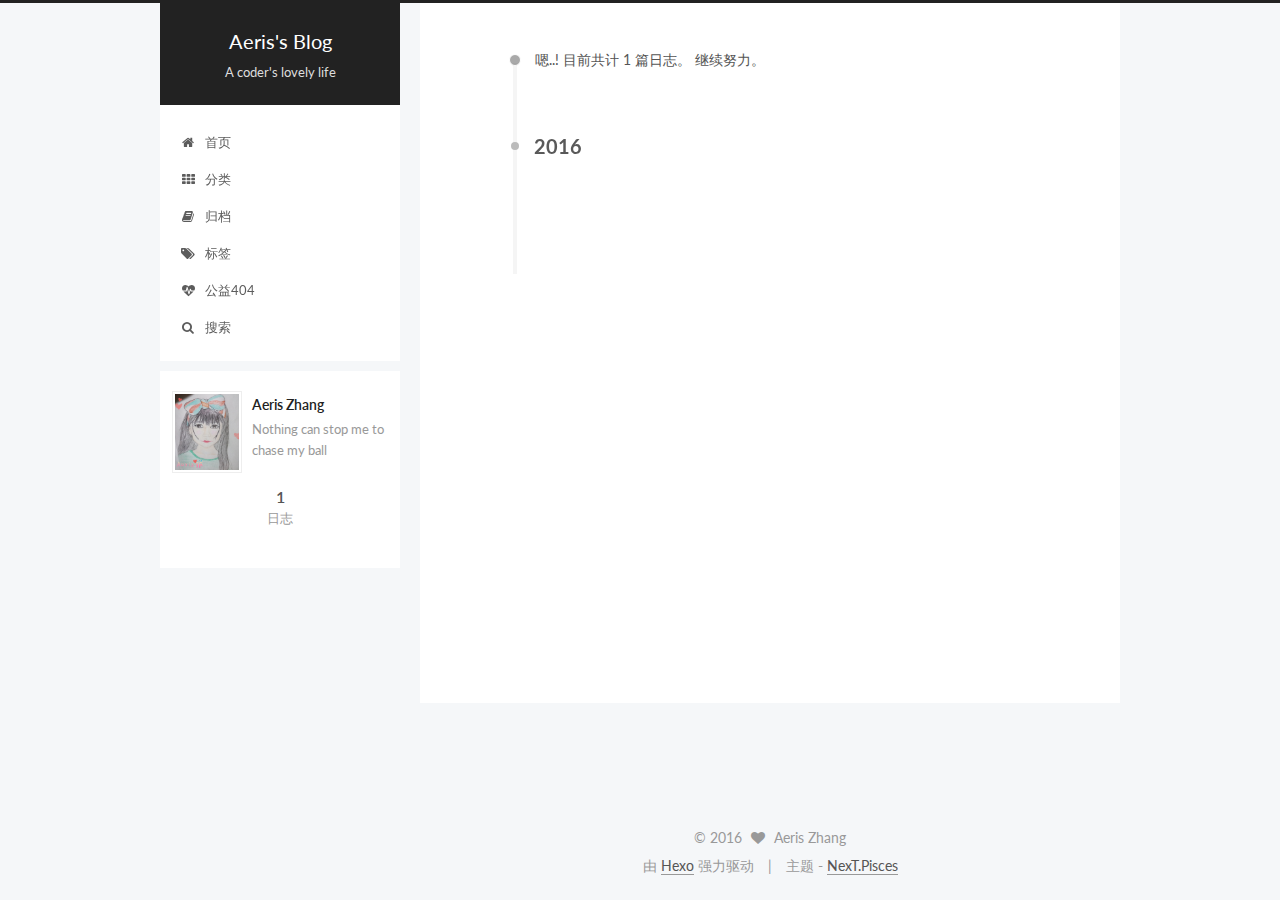
==== archives/index.html @ 3ad4046b "Site updated: 2016-05-01 19:36:19" ====
<!doctype html>



  


<html class="theme-next pisces use-motion">
<head>
  <meta charset="UTF-8"/>
<meta http-equiv="X-UA-Compatible" content="IE=edge,chrome=1" />
<meta name="viewport" content="width=device-width, initial-scale=1, maximum-scale=1"/>



<meta http-equiv="Cache-Control" content="no-transform" />
<meta http-equiv="Cache-Control" content="no-siteapp" />












  <link href="/vendors/fancybox/source/jquery.fancybox.css?v=2.1.5" rel="stylesheet" type="text/css"/>




  
  
  
  

  
    
    
  

  

  

  

  

  
    
    
    <link href="//fonts.googleapis.com/css?family=Lato:300,300italic,400,400italic,700,700italic&subset=latin,latin-ext" rel="stylesheet" type="text/css">
  




<link href="/vendors/font-awesome/css/font-awesome.min.css?v=4.4.0" rel="stylesheet" type="text/css" />

<link href="/css/main.css?v=5.0.1" rel="stylesheet" type="text/css" />


  <meta name="keywords" content="Hexo, NexT" />








  <link rel="shortcut icon" type="image/x-icon" href="/favicon.ico?v=5.0.1" />






<meta name="description" content="Nothing can stop me to chase my ball">
<meta property="og:type" content="website">
<meta property="og:title" content="Aeris's Blog">
<meta property="og:url" content="http://yoursite.com/archives/index.html">
<meta property="og:site_name" content="Aeris's Blog">
<meta property="og:description" content="Nothing can stop me to chase my ball">
<meta name="twitter:card" content="summary">
<meta name="twitter:title" content="Aeris's Blog">
<meta name="twitter:description" content="Nothing can stop me to chase my ball">



<script type="text/javascript" id="hexo.configuration">
  var NexT = window.NexT || {};
  var CONFIG = {
    scheme: 'Pisces',
    sidebar: {"position":"left","display":"post"},
    fancybox: true,
    motion: true,
    duoshuo: {
      userId: 0,
      author: '博主'
    }
  };
</script>

  <title> 归档 | Aeris's Blog </title>
</head>

<body itemscope itemtype="http://schema.org/WebPage" lang="zh-Hans">

  










  
  
    
  

  <div class="container one-collumn sidebar-position-left  page-archive  ">
    <div class="headband"></div>

    <header id="header" class="header" itemscope itemtype="http://schema.org/WPHeader">
      <div class="header-inner"><div class="site-meta ">
  

  <div class="custom-logo-site-title">
    <a href="/"  class="brand" rel="start">
      <span class="logo-line-before"><i></i></span>
      <span class="site-title">Aeris's Blog</span>
      <span class="logo-line-after"><i></i></span>
    </a>
  </div>
  <p class="site-subtitle">A coder's lovely life</p>
</div>

<div class="site-nav-toggle">
  <button>
    <span class="btn-bar"></span>
    <span class="btn-bar"></span>
    <span class="btn-bar"></span>
  </button>
</div>

<nav class="site-nav">
  

  
    <ul id="menu" class="menu">
      
        
        <li class="menu-item menu-item-home">
          <a href="/" rel="section">
            
              <i class="menu-item-icon fa fa-home fa-fw"></i> <br />
            
            首页
          </a>
        </li>
      
        
        <li class="menu-item menu-item-categories">
          <a href="/categories" rel="section">
            
              <i class="menu-item-icon fa fa-th fa-fw"></i> <br />
            
            分类
          </a>
        </li>
      
        
        <li class="menu-item menu-item-archives">
          <a href="/archives" rel="section">
            
              <i class="menu-item-icon fa fa-book fa-fw"></i> <br />
            
            归档
          </a>
        </li>
      
        
        <li class="menu-item menu-item-tags">
          <a href="/tags" rel="section">
            
              <i class="menu-item-icon fa fa-tags fa-fw"></i> <br />
            
            标签
          </a>
        </li>
      
        
        <li class="menu-item menu-item-commonweal">
          <a href="/404.html" rel="section">
            
              <i class="menu-item-icon fa fa-heartbeat fa-fw"></i> <br />
            
            公益404
          </a>
        </li>
      
        
        <li class="menu-item menu-item-search">
          <a href="/search" rel="section">
            
              <i class="menu-item-icon fa fa-search fa-fw"></i> <br />
            
            搜索
          </a>
        </li>
      

      
    </ul>
  

  
</nav>

 </div>
    </header>

    <main id="main" class="main">
      <div class="main-inner">
        <div class="content-wrap">
          <div id="content" class="content">
            

  <section id="posts" class="posts-collapse">
    <span class="archive-move-on"></span>

    <span class="archive-page-counter">
      
      
      
        
      
      嗯..! 目前共计 1 篇日志。 继续努力。
    </span>

    

      
      
      

      
        
        <div class="collection-title">
          <h2 class="archive-year motion-element" id="archive-year-2016">2016</h2>
        </div>
      
      

      

  <article class="post post-type-normal" itemscope itemtype="http://schema.org/Article">
    <header class="post-header">

      <h1 class="post-title">
        
            <a class="post-title-link" href="/2016/04/22/hello-world/" itemprop="url">
              
                <span itemprop="name">Hello World</span>
              
            </a>
        
      </h1>

      <div class="post-meta">
        <time class="post-time" itemprop="dateCreated"
              datetime="2016-04-22T21:43:33+08:00"
              content="2016-04-22" >
          04-22
        </time>
      </div>

    </header>
  </article>



    

  </section>

  



          </div>
          


          

        </div>
        
          
  
  <div class="sidebar-toggle">
    <div class="sidebar-toggle-line-wrap">
      <span class="sidebar-toggle-line sidebar-toggle-line-first"></span>
      <span class="sidebar-toggle-line sidebar-toggle-line-middle"></span>
      <span class="sidebar-toggle-line sidebar-toggle-line-last"></span>
    </div>
  </div>

  <aside id="sidebar" class="sidebar">
    <div class="sidebar-inner">

      

      

      <section class="site-overview sidebar-panel  sidebar-panel-active ">
        <div class="site-author motion-element" itemprop="author" itemscope itemtype="http://schema.org/Person">
          <img class="site-author-image" itemprop="image"
               src="/images/wo.jpg"
               alt="Aeris Zhang" />
          <p class="site-author-name" itemprop="name">Aeris Zhang</p>
          <p class="site-description motion-element" itemprop="description">Nothing can stop me to chase my ball</p>
        </div>
        <nav class="site-state motion-element">
          <div class="site-state-item site-state-posts">
            <a href="/archives">
              <span class="site-state-item-count">1</span>
              <span class="site-state-item-name">日志</span>
            </a>
          </div>

          

          

        </nav>

        

        <div class="links-of-author motion-element">
          
        </div>

        
        

        
        

      </section>

      

    </div>
  </aside>


        
      </div>
    </main>

    <footer id="footer" class="footer">
      <div class="footer-inner">
        <div class="copyright" >
  
  &copy; 
  <span itemprop="copyrightYear">2016</span>
  <span class="with-love">
    <i class="fa fa-heart"></i>
  </span>
  <span class="author" itemprop="copyrightHolder">Aeris Zhang</span>
</div>

<div class="powered-by">
  由 <a class="theme-link" href="http://hexo.io">Hexo</a> 强力驱动
</div>

<div class="theme-info">
  主题 -
  <a class="theme-link" href="https://github.com/iissnan/hexo-theme-next">
    NexT.Pisces
  </a>
</div>

        

        
      </div>
    </footer>

    <div class="back-to-top">
      <i class="fa fa-arrow-up"></i>
    </div>
  </div>

  

<script type="text/javascript">
  if (Object.prototype.toString.call(window.Promise) !== '[object Function]') {
    window.Promise = null;
  }
</script>









  



  
  <script type="text/javascript" src="/vendors/jquery/index.js?v=2.1.3"></script>

  
  <script type="text/javascript" src="/vendors/fastclick/lib/fastclick.min.js?v=1.0.6"></script>

  
  <script type="text/javascript" src="/vendors/jquery_lazyload/jquery.lazyload.js?v=1.9.7"></script>

  
  <script type="text/javascript" src="/vendors/velocity/velocity.min.js?v=1.2.1"></script>

  
  <script type="text/javascript" src="/vendors/velocity/velocity.ui.min.js?v=1.2.1"></script>

  
  <script type="text/javascript" src="/vendors/fancybox/source/jquery.fancybox.pack.js?v=2.1.5"></script>


  


  <script type="text/javascript" src="/js/src/utils.js?v=5.0.1"></script>

  <script type="text/javascript" src="/js/src/motion.js?v=5.0.1"></script>



  
  


  <script type="text/javascript" src="/js/src/affix.js?v=5.0.1"></script>

  <script type="text/javascript" src="/js/src/schemes/pisces.js?v=5.0.1"></script>



  
  
    <script type="text/javascript" id="motion.page.archive">
      $('.archive-year').velocity('transition.slideLeftIn');
    </script>
  


  


  <script type="text/javascript" src="/js/src/bootstrap.js?v=5.0.1"></script>



  

  
    
  

  <script type="text/javascript">
    var duoshuoQuery = {short_name:"aeris"};
    (function() {
      var ds = document.createElement('script');
      ds.type = 'text/javascript';ds.async = true;
      ds.id = 'duoshuo-script';
      ds.src = (document.location.protocol == 'https:' ? 'https:' : 'http:') + '//static.duoshuo.com/embed.js';
      ds.charset = 'UTF-8';
      (document.getElementsByTagName('head')[0]
      || document.getElementsByTagName('body')[0]).appendChild(ds);
    })();
  </script>

  
    
  





  
  
  

  

  
</body>
</html>
---- css/main.css ----
/* normalize.css v3.0.2 | MIT License | git.io/normalize */
html {
  font-family: sans-serif; /* 1 */
  -ms-text-size-adjust: 100%; /* 2 */
  -webkit-text-size-adjust: 100%; /* 2 */
}
body {
  margin: 0;
}
article,
aside,
details,
figcaption,
figure,
footer,
header,
hgroup,
main,
menu,
nav,
section,
summary {
  display: block;
}
audio,
canvas,
progress,
video {
  display: inline-block; /* 1 */
  vertical-align: baseline; /* 2 */
}
audio:not([controls]) {
  display: none;
  height: 0;
}
[hidden],
template {
  display: none;
}
a {
  background-color: transparent;
}
a:active,
a:hover {
  outline: 0;
}
abbr[title] {
  border-bottom: 1px dotted;
}
b,
strong {
  font-weight: bold;
}
dfn {
  font-style: italic;
}
h1 {
  font-size: 2em;
  margin: 0.67em 0;
}
mark {
  background: #ff0;
  color: #000;
}
small {
  font-size: 80%;
}
sub,
sup {
  font-size: 75%;
  line-height: 0;
  position: relative;
  vertical-align: baseline;
}
sup {
  top: -0.5em;
}
sub {
  bottom: -0.25em;
}
img {
  border: 0;
}
svg:not(:root) {
  overflow: hidden;
}
figure {
  margin: 1em 40px;
}
hr {
  -moz-box-sizing: content-box;
  box-sizing: content-box;
  height: 0;
}
pre {
  overflow: auto;
}
code,
kbd,
pre,
samp {
  font-family: monospace, monospace;
  font-size: 1em;
}
button,
input,
optgroup,
select,
textarea {
  color: inherit; /* 1 */
  font: inherit; /* 2 */
  margin: 0; /* 3 */
}
button {
  overflow: visible;
}
button,
select {
  text-transform: none;
}
button,
html input[type="button"],
input[type="reset"],
input[type="submit"] {
  -webkit-appearance: button; /* 2 */
  cursor: pointer; /* 3 */
}
button[disabled],
html input[disabled] {
  cursor: default;
}
button::-moz-focus-inner,
input::-moz-focus-inner {
  border: 0;
  padding: 0;
}
input {
  line-height: normal;
}
input[type="checkbox"],
input[type="radio"] {
  box-sizing: border-box; /* 1 */
  padding: 0; /* 2 */
}
input[type="number"]::-webkit-inner-spin-button,
input[type="number"]::-webkit-outer-spin-button {
  height: auto;
}
input[type="search"] {
  -webkit-appearance: textfield; /* 1 */
  -moz-box-sizing: content-box;
  -webkit-box-sizing: content-box; /* 2 */
  box-sizing: content-box;
}
input[type="search"]::-webkit-search-cancel-button,
input[type="search"]::-webkit-search-decoration {
  -webkit-appearance: none;
}
fieldset {
  border: 1px solid #c0c0c0;
  margin: 0 2px;
  padding: 0.35em 0.625em 0.75em;
}
legend {
  border: 0; /* 1 */
  padding: 0; /* 2 */
}
textarea {
  overflow: auto;
}
optgroup {
  font-weight: bold;
}
table {
  border-collapse: collapse;
  border-spacing: 0;
}
td,
th {
  padding: 0;
}
::selection {
  background: #262a30;
  color: #fff;
}
body {
  position: relative;
  font-family: 'Lato', "PingFang SC", "Microsoft YaHei", sans-serif;
  font-size: 14px;
  line-height: 2;
  color: #555;
  background: #fff;
}
@media (max-width: 767px) {
  body {
    padding-right: 0 !important;
  }
}
@media (min-width: 768px) and (max-width: 991px) {
  body {
    padding-right: 0 !important;
  }
}
@media (min-width: 1600px) {
  body {
    font-size: 16px;
  }
}
h1,
h2,
h3,
h4,
h5,
h6 {
  margin: 0;
  padding: 0;
  font-weight: bold;
  line-height: 1.5;
  font-family: 'Lato', "PingFang SC", "Microsoft YaHei", sans-serif;
}
h2,
h3,
h4,
h5,
h6 {
  margin: 20px 0 15px;
}
h1 {
  font-size: 22px;
}
@media (max-width: 767px) {
  h1 {
    font-size: 18px;
  }
}
h2 {
  font-size: 20px;
}
@media (max-width: 767px) {
  h2 {
    font-size: 16px;
  }
}
h3 {
  font-size: 18px;
}
@media (max-width: 767px) {
  h3 {
    font-size: 14px;
  }
}
h4 {
  font-size: 16px;
}
@media (max-width: 767px) {
  h4 {
    font-size: 12px;
  }
}
h5 {
  font-size: 14px;
}
@media (max-width: 767px) {
  h5 {
    font-size: 10px;
  }
}
h6 {
  font-size: 12px;
}
@media (max-width: 767px) {
  h6 {
    font-size: 8px;
  }
}
p {
  margin: 0 0 25px 0;
}
a {
  color: #555;
  text-decoration: none;
  border-bottom: 1px solid #999;
  word-wrap: break-word;
}
a:hover {
  color: #222;
  border-bottom-color: #222;
}
ul {
  list-style: none;
}
blockquote {
  margin: 0;
  padding: 0;
}
img {
  display: block;
  margin: auto;
  max-width: 100%;
  height: auto;
}
hr {
  margin: 40px 0;
  height: 3px;
  border: none;
  background-color: #ddd;
  background-image: repeating-linear-gradient(-45deg, #fff, #fff 4px, transparent 4px, transparent 8px);
}
blockquote {
  padding: 0 15px;
  color: #666;
  border-left: 4px solid #ddd;
}
blockquote cite::before {
  content: "-";
  padding: 0 5px;
}
dt {
  font-weight: 700;
}
dd {
  margin: 0;
  padding: 0;
}
.text-left {
  text-align: left;
}
.text-center {
  text-align: center;
}
.text-right {
  text-align: right;
}
.text-justify {
  text-align: justify;
}
.text-nowrap {
  white-space: nowrap;
}
.text-lowercase {
  text-transform: lowercase;
}
.text-uppercase {
  text-transform: uppercase;
}
.text-capitalize {
  text-transform: capitalize;
}
.center-block {
  display: block;
  margin-left: auto;
  margin-right: auto;
}
.clearfix:before,
.clearfix:after {
  content: " ";
  display: table;
}
.clearfix:after {
  clear: both;
}
.pullquote {
  width: 45%;
}
.pullquote.left {
  float: left;
  margin-left: 5px;
  margin-right: 10px;
}
.pullquote.right {
  float: right;
  margin-left: 10px;
  margin-right: 5px;
}
.highlight table,
.gist table {
  width: auto;
}
.highlight table td,
.gist table td {
  border: none;
}
.highlight a,
.gist a {
  color: #222 !important;
  text-decoration: none !important;
}
.affix.affix.affix {
  position: fixed;
}
.translation {
  margin-top: -20px;
  font-size: 14px;
  color: #999;
}
.scrollbar-measure {
  width: 100px;
  height: 100px;
  overflow: scroll;
  position: absolute;
  top: -9999px;
}
.use-motion .motion-element {
  opacity: 0;
}
#local-search-input {
  padding: 3px;
  border: none;
  text-indent: 14px;
  border-radius: 0;
  width: 140px;
  outline: none;
  border-bottom: 1px solid #999;
  background: inherit;
  opacity: 0.5;
}
#local-search-input:focus {
  opacity: 1;
}
.search-icon {
  position: absolute;
  top: 9px;
}
table {
  margin: 20px 0;
  width: 100%;
  border-collapse: collapse;
  border-spacing: 0;
  border: 1px solid #ddd;
  font-size: 14px;
  table-layout: fixed;
  word-wrap: break-all;
}
table>tbody>tr:nth-of-type(odd) {
  background-color: #f9f9f9;
}
table>tbody>tr:hover {
  background-color: #f5f5f5;
}
caption,
th,
td {
  padding: 8px;
  text-align: left;
  vertical-align: middle;
  font-weight: normal;
}
th,
td {
  border-bottom: 3px solid #ddd;
  border-right: 1px solid #eee;
}
th {
  padding-bottom: 10px;
  font-weight: 700;
}
td {
  border-bottom-width: 1px;
}
html,
body {
  height: 100%;
}
.container {
  position: relative;
  min-height: 100%;
}
.header-inner {
  margin: 0 auto;
  padding: 100px 0 70px;
  width: 700px;
}
@media (min-width: 1600px) {
  .container .header-inner {
    width: 900px;
  }
}
.main {
  padding-bottom: 150px;
}
.main-inner {
  margin: 0 auto;
  width: 700px;
}
@media (min-width: 1600px) {
  .container .main-inner {
    width: 900px;
  }
}
.footer {
  position: absolute;
  left: 0;
  bottom: 0;
  width: 100%;
  min-height: 50px;
}
.footer-inner {
  box-sizing: border-box;
  margin: 20px auto;
  width: 700px;
}
@media (min-width: 1600px) {
  .container .footer-inner {
    width: 900px;
  }
}
pre,
.highlight {
  overflow: auto;
  margin: 20px 0;
  padding: 15px;
  font-size: 13px;
  color: #4d4d4c;
  background: #f7f7f7;
  line-height: 1.6;
}
pre,
code {
  font-family: consolas, Menlo, "PingFang SC", "Microsoft YaHei", monospace;
}
code {
  padding: 2px 4px;
  word-break: break-all;
  color: #555;
  background: #eee;
  border-radius: 4px;
  font-size: 13px;
}
pre code {
  padding: 0;
  color: #4d4d4c;
  background: none;
  text-shadow: none;
}
.highlight pre {
  border: none;
  margin: 0;
  padding: 1px;
}
.highlight table {
  margin: 0;
  width: auto;
  border: none;
}
.highlight td {
  border: none;
  padding: 0;
}
.highlight figcaption {
  font-size: 0.85em;
  color: #8e908c;
  line-height: 1em;
  margin-bottom: 1em;
}
.highlight figcaption:before,
.highlight figcaption:after {
  content: " ";
  display: table;
}
.highlight figcaption:after {
  clear: both;
}
.highlight figcaption a {
  float: right;
}
.highlight .gutter pre {
  color: #666;
  text-align: right;
  padding-right: 20px;
}
.highlight .line {
  height: 20px;
}
pre .comment {
  color: #8e908c;
}
pre .variable,
pre .attribute,
pre .tag,
pre .regexp,
pre .ruby .constant,
pre .xml .tag .title,
pre .xml .pi,
pre .xml .doctype,
pre .html .doctype,
pre .css .id,
pre .css .class,
pre .css .pseudo {
  color: #c82829;
}
pre .number,
pre .preprocessor,
pre .built_in,
pre .literal,
pre .params,
pre .constant,
pre .command {
  color: #f5871f;
}
pre .ruby .class .title,
pre .css .rules .attribute,
pre .string,
pre .value,
pre .inheritance,
pre .header,
pre .ruby .symbol,
pre .xml .cdata,
pre .special,
pre .number,
pre .formula {
  color: #718c00;
}
pre .title,
pre .css .hexcolor {
  color: #3e999f;
}
pre .function,
pre .python .decorator,
pre .python .title,
pre .ruby .function .title,
pre .ruby .title .keyword,
pre .perl .sub,
pre .javascript .title,
pre .coffeescript .title {
  color: #4271ae;
}
pre .keyword,
pre .javascript .function {
  color: #8959a8;
}
.full-image.full-image.full-image {
  border: none;
  max-width: 100%;
  width: auto;
  margin: 20px auto;
}
@media (min-width: 992px) {
  .full-image.full-image.full-image {
    max-width: none;
    width: 126%;
    margin: 0 -13%;
  }
}
.blockquote-center,
.page-home .post-type-quote blockquote,
.page-post-detail .post-type-quote blockquote {
  position: relative;
  margin: 40px 0;
  padding: 0;
  border-left: none;
  text-align: center;
}
.blockquote-center::before,
.page-home .post-type-quote blockquote::before,
.page-post-detail .post-type-quote blockquote::before,
.blockquote-center::after,
.page-home .post-type-quote blockquote::after,
.page-post-detail .post-type-quote blockquote::after {
  position: absolute;
  content: ' ';
  display: block;
  width: 100%;
  height: 24px;
  opacity: 0.2;
  background-repeat: no-repeat;
  background-position: 0 -6px;
  background-size: 22px 22px;
}
.blockquote-center::before,
.page-home .post-type-quote blockquote::before,
.page-post-detail .post-type-quote blockquote::before {
  top: -20px;
  background-image: url("../images/quote-l.svg");
  border-top: 1px solid #ccc;
}
.blockquote-center::after,
.page-home .post-type-quote blockquote::after,
.page-post-detail .post-type-quote blockquote::after {
  bottom: -20px;
  background-image: url("../images/quote-r.svg");
  border-bottom: 1px solid #ccc;
  background-position: 100% 8px;
}
.blockquote-center p,
.page-home .post-type-quote blockquote p,
.page-post-detail .post-type-quote blockquote p,
.blockquote-center div,
.page-home .post-type-quote blockquote div,
.page-post-detail .post-type-quote blockquote div {
  text-align: center;
}
.post .post-body .group-picture img {
  box-sizing: border-box;
  padding: 0 3px;
  border: none;
}
.post .group-picture-row {
  overflow: hidden;
  margin-top: 6px;
}
.post .group-picture-row:first-child {
  margin-top: 0;
}
.post .group-picture-column {
  float: left;
}
.page-post-detail .post-body .group-picture-column {
  float: none;
  margin-top: 10px;
  width: auto !important;
}
.page-post-detail .post-body .group-picture-column img {
  margin: 0 auto;
}
.page-archive .group-picture-container {
  overflow: hidden;
}
.page-archive .group-picture-row {
  float: left;
}
.page-archive .group-picture-row:first-child {
  margin-top: 6px;
}
.page-archive .group-picture-column {
  max-width: 150px;
  max-height: 150px;
}
.btn {
  display: inline-block;
  padding: 0 20px;
  font-size: 14px;
  color: #fff;
  background: #222;
  border: 2px solid #555;
  text-decoration: none;
  border-radius: 0;
  transition-property: background-color;
  transition-duration: 0.2s;
  transition-timing-function: ease-in-out;
  transition-delay: 0s;
}
.btn:hover,
.post-more-link .btn:hover {
  border-color: #222;
  color: #fff;
  background: #222;
}
.btn-bar {
  display: block;
  width: 22px;
  height: 2px;
  background: #555;
  border-radius: 1px;
}
.btn-bar+.btn-bar {
  margin-top: 4px;
}
.pagination {
  margin: 120px 0 40px;
  text-align: center;
  border-top: 1px solid #eee;
}
.page-number-basic,
.pagination .prev,
.pagination .next,
.pagination .page-number,
.pagination .space {
  display: inline-block;
  position: relative;
  top: -1px;
  margin: 0 10px;
  padding: 0 10px;
  line-height: 30px;
}
@media (max-width: 767px) {
  .page-number-basic,
  .pagination .prev,
  .pagination .next,
  .pagination .page-number,
  .pagination .space {
    margin: 0 5px;
  }
}
.pagination .prev,
.pagination .next,
.pagination .page-number {
  border-bottom: 0;
  border-top: 1px solid #eee;
  transition-property: border-color;
  transition-duration: 0.2s;
  transition-timing-function: ease-in-out;
  transition-delay: 0s;
}
.pagination .prev:hover,
.pagination .next:hover,
.pagination .page-number:hover {
  border-top-color: #222;
}
.pagination .space {
  padding: 0;
  margin: 0;
}
.pagination .prev {
  margin-left: 0;
}
.pagination .next {
  margin-right: 0;
}
.pagination .page-number.current {
  color: #fff;
  background: #ccc;
  border-top-color: #ccc;
}
@media (max-width: 767px) {
  .pagination {
    border-top: none;
  }
  .pagination .prev,
  .pagination .next,
  .pagination .page-number {
    margin-bottom: 10px;
    border-top: 0;
    border-bottom: 1px solid #eee;
  }
  .pagination .prev:hover,
  .pagination .next:hover,
  .pagination .page-number:hover {
    border-bottom-color: #222;
  }
}
.comments {
  margin: 60px 20px 0;
}
.tag-cloud {
  text-align: center;
}
.tag-cloud a {
  display: inline-block;
  margin: 10px;
}
.back-to-top {
  box-sizing: border-box;
  position: fixed;
  bottom: -100px;
  right: 50px;
  z-index: 1050;
  padding: 0 6px;
  width: 25px;
  background: #222;
  font-size: 12px;
  opacity: 0.6;
  color: #fff;
  cursor: pointer;
  text-align: center;
  -webkit-transform: translateZ(0);
  transition-property: bottom;
  transition-duration: 0.2s;
  transition-timing-function: ease-in-out;
  transition-delay: 0s;
}
@media (max-width: 767px) {
  .back-to-top {
    display: none;
  }
}
@media (min-width: 768px) and (max-width: 991px) {
  .back-to-top {
    display: none;
  }
}
.back-to-top.back-to-top-on {
  bottom: 40px;
}
.header {
  background: #fff;
}
.header-inner {
  position: relative;
}
.headband {
  height: 3px;
  background: #222;
}
.site-meta {
  margin: 0;
  text-align: center;
}
@media (max-width: 767px) {
  .site-meta {
    text-align: center;
  }
}
.brand {
  position: relative;
  display: inline-block;
  padding: 0 40px;
  color: #fff;
  background: #222;
  border-bottom: none;
}
.brand:hover {
  color: #fff;
}
.logo {
  display: inline-block;
  margin-right: 5px;
  line-height: 36px;
  vertical-align: top;
}
.site-title {
  display: inline-block;
  vertical-align: top;
  line-height: 36px;
  font-size: 20px;
  font-weight: normal;
  font-family: 'Lato', "PingFang SC", "Microsoft YaHei", sans-serif;
}
.site-subtitle {
  margin-top: 10px;
  font-size: 13px;
  color: #ddd;
}
.use-motion .brand {
  opacity: 0;
}
.use-motion .logo,
.use-motion .site-title,
.use-motion .site-subtitle {
  opacity: 0;
  position: relative;
  top: -10px;
}
.site-nav-toggle {
  display: none;
  position: absolute;
  top: 10px;
  left: 10px;
}
@media (max-width: 767px) {
  .site-nav-toggle {
    display: block;
  }
}
.site-nav-toggle button {
  margin-top: 2px;
  padding: 9px 10px;
  background: transparent;
  border: none;
}
@media (max-width: 767px) {
  .site-nav {
    display: none;
    margin: 0 -10px;
    padding: 0 10px;
    clear: both;
    border-top: 1px solid #ddd;
  }
}
@media (min-width: 768px) and (max-width: 991px) {
  .site-nav {
    display: block !important;
  }
}
@media (min-width: 992px) {
  .site-nav {
    display: block !important;
  }
}
.menu {
  margin-top: 20px;
  padding-left: 0;
  text-align: center;
}
.menu .menu-item {
  display: inline-block;
  margin: 0 10px;
}
@media screen and (max-width: 767px) {
  .menu .menu-item {
    margin-top: 10px;
  }
}
.menu .menu-item a {
  display: block;
  font-size: 13px;
  text-transform: capitalize;
  line-height: inherit;
  border-bottom: 1px solid transparent;
  transition-property: border-color;
  transition-duration: 0.2s;
  transition-timing-function: ease-in-out;
  transition-delay: 0s;
}
.menu .menu-item a:hover,
.menu-item-active a {
  border-bottom-color: #222;
}
.menu .menu-item .fa {
  margin-right: 5px;
}
.use-motion .menu-item {
  opacity: 0;
}
.post-body {
  font-family: 'Lato', "PingFang SC", "Microsoft YaHei", sans-serif;
}
@media (max-width: 767px) {
  .post-body {
    word-break: break-word;
  }
}
.post-body .fancybox img {
  display: block !important;
  margin: 0 auto;
  cursor: pointer;
  cursor: zoom-in;
  cursor: -webkit-zoom-in;
}
.post-body .image-caption,
.post-body .figure .caption {
  margin: 10px auto 15px;
  text-align: center;
  font-size: 14px;
  color: #999;
  font-weight: bold;
  line-height: 1;
}
.post-sticky-flag {
  display: inline-block;
  font-size: 16px;
  -ms-transform: rotate(30deg);
  transform: rotate(30deg);
}
.posts-expand {
  padding-top: 40px;
}
@media (max-width: 767px) {
  .posts-expand {
    margin: 0 20px;
  }
  .post-body pre,
  .post-body .highlight {
    padding: 10px;
  }
  .post-body pre .gutter pre,
  .post-body .highlight .gutter pre {
    padding-right: 10px;
  }
}
@media (min-width: 992px) {
  .posts-expand .post-body {
    text-align: justify;
  }
}
.posts-expand .post-body h2,
.posts-expand .post-body h3,
.posts-expand .post-body h4,
.posts-expand .post-body h5,
.posts-expand .post-body h6 {
  padding-top: 10px;
}
.posts-expand .post-body h2 .header-anchor,
.posts-expand .post-body h3 .header-anchor,
.posts-expand .post-body h4 .header-anchor,
.posts-expand .post-body h5 .header-anchor,
.posts-expand .post-body h6 .header-anchor {
  float: right;
  margin-left: 10px;
  color: #ccc;
  border-bottom-style: none;
  visibility: hidden;
}
.posts-expand .post-body h2 .header-anchor:hover,
.posts-expand .post-body h3 .header-anchor:hover,
.posts-expand .post-body h4 .header-anchor:hover,
.posts-expand .post-body h5 .header-anchor:hover,
.posts-expand .post-body h6 .header-anchor:hover {
  color: inherit;
}
.posts-expand .post-body h2:hover .header-anchor,
.posts-expand .post-body h3:hover .header-anchor,
.posts-expand .post-body h4:hover .header-anchor,
.posts-expand .post-body h5:hover .header-anchor,
.posts-expand .post-body h6:hover .header-anchor {
  visibility: visible;
}
.posts-expand .post-body ul li {
  list-style: circle;
}
.posts-expand .post-body img {
  box-sizing: border-box;
  margin: auto;
  padding: 3px;
  border: 1px solid #ddd;
}
.posts-expand .fancybox img {
  margin: 0 auto;
}
@media (max-width: 767px) {
  .posts-collapse {
    margin: 0 20px;
  }
  .posts-collapse .post-title,
  .posts-collapse .post-meta {
    display: block;
    width: auto;
    text-align: left;
  }
}
.posts-collapse {
  position: relative;
  z-index: 1010;
  margin-left: 55px;
}
.posts-collapse::after {
  content: " ";
  position: absolute;
  top: 20px;
  left: 0;
  margin-left: -2px;
  width: 4px;
  height: 100%;
  background: #f5f5f5;
  z-index: -1;
}
@media (max-width: 767px) {
  .posts-collapse {
    margin: 0 20px;
  }
}
.posts-collapse .collection-title {
  position: relative;
  margin: 60px 0;
}
.posts-collapse .collection-title h2 {
  margin-left: 20px;
}
.posts-collapse .collection-title small {
  color: #bbb;
}
.posts-collapse .collection-title::before {
  content: " ";
  position: absolute;
  left: 0;
  top: 50%;
  margin-left: -4px;
  margin-top: -4px;
  width: 8px;
  height: 8px;
  background: #bbb;
  border-radius: 50%;
}
.posts-collapse .post {
  margin: 30px 0;
}
.posts-collapse .post-header {
  position: relative;
  transition-duration: 0.2s;
  transition-timing-function: ease-in-out;
  transition-delay: 0s;
  transition-property: border;
  border-bottom: 1px dashed #ccc;
}
.posts-collapse .post-header::before {
  content: " ";
  position: absolute;
  left: 0;
  top: 12px;
  width: 6px;
  height: 6px;
  margin-left: -4px;
  background: #bbb;
  border-radius: 50%;
  border: 1px solid #fff;
  transition-duration: 0.2s;
  transition-timing-function: ease-in-out;
  transition-delay: 0s;
  transition-property: background;
}
.posts-collapse .post-header:hover {
  border-bottom-color: #666;
}
.posts-collapse .post-header:hover::before {
  background: #222;
}
.posts-collapse .post-meta {
  position: absolute;
  font-size: 12px;
  left: 20px;
  top: 5px;
}
.posts-collapse .post-comments-count {
  display: none;
}
.posts-collapse .post-title {
  margin-left: 60px;
  font-size: 16px;
  font-weight: normal;
  line-height: inherit;
}
.posts-collapse .post-title::after {
  margin-left: 3px;
  opacity: 0.6;
}
.posts-collapse .post-title a {
  color: #666;
  border-bottom: none;
}
.page-home .post-type-quote .post-header,
.page-post-detail .post-type-quote .post-header,
.page-home .post-type-quote .post-tags,
.page-post-detail .post-type-quote .post-tags {
  display: none;
}
.posts-expand .post-title {
  font-size: 26px;
  text-align: center;
  word-break: break-word;
}
@media (max-width: 767px) {
  .posts-expand .post-title {
    font-size: 22px;
  }
}
.posts-expand .post-title-link {
  display: inline-block;
  position: relative;
  color: #555;
  border-bottom: none;
  line-height: 1.2;
  vertical-align: top;
}
.posts-expand .post-title-link::before {
  content: "";
  position: absolute;
  width: 100%;
  height: 2px;
  bottom: 0;
  left: 0;
  background-color: #000;
  visibility: hidden;
  transform: scaleX(0);
  transition-duration: 0.2s;
  transition-timing-function: ease-in-out;
  transition-delay: 0s;
}
.posts-expand .post-title-link:hover::before {
  visibility: visible;
  transform: scaleX(1);
}
.posts-expand .post-title-link .fa {
  font-size: 16px;
}
.posts-expand .post-meta {
  margin: 3px 0 60px 0;
  color: #999;
  font-family: 'Lato', "PingFang SC", "Microsoft YaHei", sans-serif;
  font-size: 12px;
  text-align: center;
}
.posts-expand .post-meta .post-category-list {
  display: inline-block;
  margin: 0;
  padding: 3px;
}
.posts-expand .post-meta .post-category-list-link {
  color: #999;
}
.post-meta-item-icon {
  display: none;
  margin-right: 3px;
}
@media (min-width: 768px) and (max-width: 991px) {
  .post-meta-item-icon {
    display: inline-block;
  }
}
@media (max-width: 767px) {
  .post-meta-item-icon {
    display: inline-block;
  }
}
@media (min-width: 768px) and (max-width: 991px) {
  .post-meta-item-text {
    display: none;
  }
}
@media (max-width: 767px) {
  .post-meta-item-text {
    display: none;
  }
}
@media (max-width: 767px) {
  .posts-expand .post-comments-count {
    display: none;
  }
}
.post-more-link {
  margin-top: 50px;
}
.post-more-link .btn {
  color: #555;
  font-size: 14px;
  background: #fff;
  border-radius: 2px;
  line-height: 2;
}
.posts-expand .post-tags {
  margin-top: 40px;
  text-align: center;
}
.posts-expand .post-tags a {
  display: inline-block;
  margin-right: 10px;
  font-size: 13px;
}
.post-nav {
  overflow: hidden;
  margin-top: 60px;
  padding: 10px;
  white-space: nowrap;
  border-top: 1px solid #eee;
}
.post-nav-item {
  display: inline-block;
  width: 50%;
  white-space: normal;
}
.post-nav-item a {
  position: relative;
  display: inline-block;
  line-height: 25px;
  font-size: 14px;
  color: #555;
  border-bottom: none;
}
.post-nav-item a:hover {
  color: #222;
  border-bottom: none;
}
.post-nav-item a:active {
  top: 2px;
}
.post-nav-item a i {
  font-size: 12px;
}
.post-nav-prev {
  text-align: right;
}
.posts-expand .post-eof {
  display: block;
  margin: 80px auto 60px;
  width: 8%;
  height: 1px;
  background: #ccc;
  text-align: center;
}
.post:last-child .post-eof.post-eof.post-eof {
  display: none;
}
.post-gallery {
  display: table;
  table-layout: fixed;
  width: 100%;
  border-collapse: separate;
}
.post-gallery-row {
  display: table-row;
}
.post-gallery .post-gallery-img {
  display: table-cell;
  text-align: center;
  vertical-align: middle;
  border: none;
}
.post-gallery .post-gallery-img img {
  max-width: 100%;
  max-height: 100%;
  border: none;
}
.fancybox-close,
.fancybox-close:hover {
  border: none;
}
.sidebar {
  position: fixed;
  right: 0;
  top: 0;
  bottom: 0;
  width: 0;
  z-index: 1040;
  box-shadow: inset 0 2px 6px #000;
  background: #222;
  -webkit-transform: translateZ(0);
}
.sidebar a {
  color: #999;
  border-bottom-color: #555;
}
.sidebar a:hover {
  color: #eee;
}
@media (min-width: 768px) and (max-width: 991px) {
  .sidebar {
    display: none !important;
  }
}
@media (max-width: 767px) {
  .sidebar {
    display: none !important;
  }
}
.sidebar-inner {
  position: relative;
  padding: 20px 10px;
  color: #999;
  text-align: center;
}
.sidebar-toggle {
  position: fixed;
  right: 50px;
  bottom: 45px;
  width: 15px;
  height: 15px;
  padding: 5px;
  background: #222;
  line-height: 0;
  z-index: 1050;
  cursor: pointer;
  -webkit-transform: translateZ(0);
}
@media (min-width: 768px) and (max-width: 991px) {
  .sidebar-toggle {
    display: none;
  }
}
@media (max-width: 767px) {
  .sidebar-toggle {
    display: none;
  }
}
.sidebar-toggle-line {
  position: relative;
  display: inline-block;
  vertical-align: top;
  height: 2px;
  width: 100%;
  background: #fff;
  margin-top: 3px;
}
.sidebar-toggle-line:first-child {
  margin-top: 0;
}
.site-author-image {
  display: block;
  margin: 0 auto;
  max-width: 96px;
  height: auto;
  border: 2px solid #333;
  padding: 2px;
}
.site-author-name {
  margin: 5px 0 0;
  color: #222;
}
.site-description {
  margin-top: 5px;
  font-size: 13px;
  color: #999;
}
.site-state {
  overflow: hidden;
  line-height: 1.4;
  white-space: nowrap;
}
.site-state-item {
  display: inline-block;
  padding: 0 15px;
  border-left: 1px solid #ccc;
}
.site-state-item:first-child {
  border-left: none;
}
.site-state-item a {
  border-bottom: none;
}
.site-state-item-count {
  display: block;
  text-align: center;
  color: inherit;
  font-weight: 600;
  font-size: 16px;
}
.site-state-item-name {
  font-size: 13px;
  color: #999;
}
.feed-link {
  margin-top: 20px;
}
.feed-link a {
  display: inline-block;
  padding: 0 15px;
  color: #fc6423;
  border: 1px solid #fc6423;
  border-radius: 4px;
}
.feed-link a i {
  color: #fc6423;
  font-size: 14px;
}
.feed-link a:hover {
  color: #fff;
  background: #fc6423;
}
.feed-link a:hover i {
  color: #fff;
}
.links-of-author {
  margin-top: 20px;
}
.links-of-author a {
  display: inline-block;
  vertical-align: middle;
  margin-right: 10px;
  margin-bottom: 10px;
  border-bottom-color: #555;
  font-size: 13px;
}
.links-of-author a:before {
  display: inline-block;
  vertical-align: middle;
  margin-right: 3px;
  content: " ";
  width: 4px;
  height: 4px;
  border-radius: 50%;
  background: #db4628;
}
.links-of-blogroll {
  font-size: 13px;
}
.links-of-blogroll-title {
  margin-top: 20px;
  font-size: 14px;
  font-weight: 600;
}
.links-of-blogroll-list {
  margin: 0;
  padding: 0;
}
.links-of-blogroll-item {
  padding: 2px 10px;
}
.sidebar-nav {
  margin: 0 0 20px;
  padding-left: 0;
}
.sidebar-nav li {
  display: inline-block;
  cursor: pointer;
  border-bottom: 1px solid transparent;
  font-size: 14px;
  color: #555;
}
.sidebar-nav li:hover {
  color: #fc6423;
}
.page-post-detail .sidebar-nav-toc {
  padding: 0 5px;
}
.page-post-detail .sidebar-nav-overview {
  margin-left: 10px;
}
.sidebar-nav .sidebar-nav-active {
  color: #fc6423;
  border-bottom-color: #fc6423;
}
.sidebar-nav .sidebar-nav-active:hover {
  color: #fc6423;
}
.sidebar-panel {
  display: none;
}
.sidebar-panel-active {
  display: block;
}
.post-toc-empty {
  font-size: 14px;
  color: #666;
}
.post-toc-wrap {
  overflow: hidden;
}
.post-toc {
  overflow: auto;
}
.post-toc ol {
  margin: 0;
  padding: 0 2px 5px 10px;
  text-align: left;
  list-style: none;
  font-size: 14px;
}
.post-toc ol > ol {
  padding-left: 0;
}
.post-toc ol a {
  transition-duration: 0.2s;
  transition-timing-function: ease-in-out;
  transition-delay: 0s;
  transition-property: all;
  color: #666;
  border-bottom-color: #ccc;
}
.post-toc ol a:hover {
  color: #000;
  border-bottom-color: #000;
}
.post-toc .nav-item {
  overflow: hidden;
  text-overflow: ellipsis;
  white-space: nowrap;
  line-height: 1.8;
}
.post-toc .nav .nav-child {
  display: none;
}
.post-toc .nav .active > .nav-child {
  display: block;
}
.post-toc .nav .active-current > .nav-child {
  display: block;
}
.post-toc .nav .active-current > .nav-child > .nav-item {
  display: block;
}
.post-toc .nav .active > a {
  color: #fc6423;
  border-bottom-color: #fc6423;
}
.post-toc .nav .active-current > a {
  color: #fc6423;
}
.post-toc .nav .active-current > a:hover {
  color: #fc6423;
}
.footer {
  font-size: 14px;
  color: #999;
}
.footer img {
  border: none;
}
.footer-inner {
  text-align: center;
}
.with-love {
  display: inline-block;
  margin: 0 5px;
}
.powered-by,
.theme-info {
  display: inline-block;
}
.powered-by {
  margin-right: 10px;
}
.powered-by::after {
  content: "|";
  padding-left: 10px;
}
.cc-license {
  margin-top: 10px;
  text-align: center;
}
.cc-license .cc-opacity {
  opacity: 0.7;
  border-bottom: none;
}
.cc-license .cc-opacity:hover {
  opacity: 0.9;
}
.cc-license img {
  display: inline-block;
}
.theme-next #ds-thread #ds-reset {
  color: #555;
}
.theme-next #ds-thread #ds-reset .ds-replybox {
  margin-bottom: 30px;
}
.theme-next #ds-thread #ds-reset .ds-replybox .ds-avatar,
.theme-next #ds-reset .ds-avatar img {
  box-shadow: none;
}
.theme-next #ds-thread #ds-reset .ds-textarea-wrapper {
  border-color: #c7d4e1;
  background: none;
  border-top-right-radius: 3px;
  border-top-left-radius: 3px;
}
.theme-next #ds-thread #ds-reset .ds-textarea-wrapper textarea {
  height: 60px;
}
.theme-next #ds-reset .ds-rounded-top {
  border-radius: 0;
}
.theme-next #ds-thread #ds-reset .ds-post-toolbar {
  box-sizing: border-box;
  border: 1px solid #c7d4e1;
  background: #f6f8fa;
}
.theme-next #ds-thread #ds-reset .ds-post-options {
  height: 40px;
  border: none;
  background: none;
}
.theme-next #ds-thread #ds-reset .ds-toolbar-buttons {
  top: 11px;
}
.theme-next #ds-thread #ds-reset .ds-sync {
  top: 5px;
}
.theme-next #ds-thread #ds-reset .ds-post-button {
  top: 4px;
  right: 5px;
  width: 90px;
  height: 30px;
  border: 1px solid #c5ced7;
  border-radius: 3px;
  background-image: linear-gradient(#fbfbfc, #f5f7f9);
  color: #60676d;
}
.theme-next #ds-thread #ds-reset .ds-post-button:hover {
  background-position: 0 -30px;
  color: #60676d;
}
.theme-next #ds-thread #ds-reset .ds-comments-info {
  padding: 10px 0;
}
.theme-next #ds-thread #ds-reset .ds-sort {
  display: none;
}
.theme-next #ds-thread #ds-reset li.ds-tab a.ds-current {
  border: none;
  background: #f6f8fa;
  color: #60676d;
}
.theme-next #ds-thread #ds-reset li.ds-tab a.ds-current:hover {
  background-color: #e9f0f7;
  color: #60676d;
}
.theme-next #ds-thread #ds-reset li.ds-tab a {
  border-radius: 2px;
  padding: 5px;
}
.theme-next #ds-thread #ds-reset .ds-login-buttons p {
  color: #999;
  line-height: 36px;
}
.theme-next #ds-thread #ds-reset .ds-login-buttons .ds-service-list li {
  height: 28px;
}
.theme-next #ds-thread #ds-reset .ds-service-list a {
  background: none;
  padding: 5px;
  border: 1px solid;
  border-radius: 3px;
  text-align: center;
}
.theme-next #ds-thread #ds-reset .ds-service-list a:hover {
  color: #fff;
  background: #666;
}
.theme-next #ds-thread #ds-reset .ds-service-list .ds-weibo {
  color: #fc9b00;
  border-color: #fc9b00;
}
.theme-next #ds-thread #ds-reset .ds-service-list .ds-weibo:hover {
  background: #fc9b00;
}
.theme-next #ds-thread #ds-reset .ds-service-list .ds-qq {
  color: #60a3ec;
  border-color: #60a3ec;
}
.theme-next #ds-thread #ds-reset .ds-service-list .ds-qq:hover {
  background: #60a3ec;
}
.theme-next #ds-thread #ds-reset .ds-service-list .ds-renren {
  color: #2e7ac4;
  border-color: #2e7ac4;
}
.theme-next #ds-thread #ds-reset .ds-service-list .ds-renren:hover {
  background: #2e7ac4;
}
.theme-next #ds-thread #ds-reset .ds-service-list .ds-douban {
  color: #37994c;
  border-color: #37994c;
}
.theme-next #ds-thread #ds-reset .ds-service-list .ds-douban:hover {
  background: #37994c;
}
.theme-next #ds-thread #ds-reset .ds-service-list .ds-kaixin {
  color: #fef20d;
  border-color: #fef20d;
}
.theme-next #ds-thread #ds-reset .ds-service-list .ds-kaixin:hover {
  background: #fef20d;
}
.theme-next #ds-thread #ds-reset .ds-service-list .ds-netease {
  color: #f00;
  border-color: #f00;
}
.theme-next #ds-thread #ds-reset .ds-service-list .ds-netease:hover {
  background: #f00;
}
.theme-next #ds-thread #ds-reset .ds-service-list .ds-sohu {
  color: #ffcb05;
  border-color: #ffcb05;
}
.theme-next #ds-thread #ds-reset .ds-service-list .ds-sohu:hover {
  background: #ffcb05;
}
.theme-next #ds-thread #ds-reset .ds-service-list .ds-baidu {
  color: #2831e0;
  border-color: #2831e0;
}
.theme-next #ds-thread #ds-reset .ds-service-list .ds-baidu:hover {
  background: #2831e0;
}
.theme-next #ds-thread #ds-reset .ds-service-list .ds-google {
  color: #166bec;
  border-color: #166bec;
}
.theme-next #ds-thread #ds-reset .ds-service-list .ds-google:hover {
  background: #166bec;
}
.theme-next #ds-thread #ds-reset .ds-service-list .ds-weixin {
  color: #00ce0d;
  border-color: #00ce0d;
}
.theme-next #ds-thread #ds-reset .ds-service-list .ds-weixin:hover {
  background: #00ce0d;
}
.theme-next #ds-thread #ds-reset .ds-service-list .ds-more-services {
  border: none;
}
.theme-next #ds-thread #ds-reset .ds-service-list .ds-more-services:hover {
  background: none;
}
.theme-next #ds-reset .duoshuo-ua-admin {
  display: inline-block;
  color: #f00;
}
.theme-next #ds-reset .duoshuo-ua-platform,
.theme-next #ds-reset .duoshuo-ua-browser {
  color: #ccc;
}
.theme-next #ds-reset .duoshuo-ua-platform .fa,
.theme-next #ds-reset .duoshuo-ua-browser .fa {
  display: inline-block;
  margin-right: 3px;
}
.theme-next #ds-reset .duoshuo-ua-separator {
  display: inline-block;
  margin-left: 5px;
}
.theme-next .this_ua {
  background-color: #ccc !important;
  border-radius: 4px;
  padding: 0 5px !important;
  margin: 1px 1px !important;
  border: 1px solid #bbb !important;
  color: #fff;
  display: inline-block !important;
}
.theme-next .this_ua.admin {
  background-color: #d9534f !important;
  border-color: #d9534f !important;
}
.theme-next .this_ua.platform.iOS,
.theme-next .this_ua.platform.Mac,
.theme-next .this_ua.platform.Windows {
  background-color: #39b3d7 !important;
  border-color: #46b8da !important;
}
.theme-next .this_ua.platform.Linux {
  background-color: #3a3a3a !important;
  border-color: #1f1f1f !important;
}
.theme-next .this_ua.platform.Android {
  background-color: #00c47d !important;
  border-color: #01b171 !important;
}
.theme-next .this_ua.browser.Mobile,
.theme-next .this_ua.browser.Chrome {
  background-color: #5cb85c !important;
  border-color: #4cae4c !important;
}
.theme-next .this_ua.browser.Firefox {
  background-color: #f0ad4e !important;
  border-color: #eea236 !important;
}
.theme-next .this_ua.browser.Maxthon,
.theme-next .this_ua.browser.IE {
  background-color: #428bca !important;
  border-color: #357ebd !important;
}
.theme-next .this_ua.browser.baidu,
.theme-next .this_ua.browser.UCBrowser,
.theme-next .this_ua.browser.Opera {
  background-color: #d9534f !important;
  border-color: #d43f3a !important;
}
.theme-next .this_ua.browser.Android,
.theme-next .this_ua.browser.QQBrowser {
  background-color: #78ace9 !important;
  border-color: #4cae4c !important;
}
.post-spread {
  margin-top: 20px;
  text-align: center;
}
.jiathis_style {
  display: inline-block;
}
.jiathis_style a {
  border: none;
}
.post-spread {
  margin-top: 20px;
  text-align: center;
}
.bdshare-slide-button-box a {
  border: none;
}
.bdsharebuttonbox {
  display: inline-block;
}
.bdsharebuttonbox a {
  border: none;
}
ul.search-result-list {
  padding-left: 0px;
  margin: 0px 5px 0px 8px;
}
p.search-result {
  border-bottom: 1px dashed #ccc;
  padding: 5px 0;
}
a.search-result-title {
  font-weight: bold;
}
a.search-result {
  border-bottom: transparent;
  display: block;
  white-space: nowrap;
  overflow: hidden;
  text-overflow: ellipsis;
}
.search-keyword {
  border-bottom: 1px dashed #4088b8;
  font-weight: bold;
}
#local-search-result {
  height: 90%;
  overflow: auto;
}
.popup {
  display: none;
  position: fixed;
  top: 10%;
  left: 50%;
  width: 700px;
  height: 80%;
  margin-left: -350px;
  padding: 3px 0 0 10px;
  background: #fff;
  color: #333;
  z-index: 9999;
  border-radius: 5px;
}
@media (max-width: 767px) {
  .popup {
    padding: 3px;
    top: 0;
    left: 0;
    margin: 0;
    width: 100%;
    height: 100%;
    border-radius: 0px;
  }
}
.popoverlay {
  position: fixed;
  width: 100%;
  height: 100%;
  top: 0px;
  left: 0px;
  z-index: 2080;
  background-color: rgba(0,0,0,0.3);
}
#local-search-input {
  margin-bottom: 10px;
  width: 50%;
}
.popup-btn-close {
  position: absolute;
  top: 6px;
  right: 14px;
  color: #4ebd79;
  font-size: 14px;
  font-weight: bold;
  text-transform: uppercase;
  cursor: pointer;
}
#no-result {
  position: absolute;
  left: 44%;
  top: 42%;
  color: #ccc;
}
.busuanzi-count:before {
  content: " ";
  float: left;
  width: 260px;
  min-height: 25px;
}
@media (min-width: 768px) and (max-width: 991px) {
  .busuanzi-count {
    width: auto;
  }
  .busuanzi-count:before {
    display: none;
  }
}
@media (max-width: 767px) {
  .busuanzi-count {
    width: auto;
  }
  .busuanzi-count:before {
    display: none;
  }
}
.site-uv,
.site-pv,
.page-pv {
  display: inline-block;
}
.site-uv .busuanzi-value,
.site-pv .busuanzi-value,
.page-pv .busuanzi-value {
  margin: 0 5px;
}
.site-uv {
  margin-right: 10px;
}
.site-uv::after {
  content: "|";
  padding-left: 10px;
}
.use-motion .post {
  opacity: 0;
}
.page-archive .archive-page-counter {
  position: relative;
  top: 3px;
  left: 20px;
}
@media (max-width: 767px) {
  .page-archive .archive-page-counter {
    top: 5px;
  }
}
.page-archive .posts-collapse .archive-move-on {
  position: absolute;
  top: 11px;
  left: 0;
  margin-left: -6px;
  width: 10px;
  height: 10px;
  opacity: 0.5;
  background: #555;
  border: 1px solid #fff;
  border-radius: 50%;
}
.category-all-page .category-all-title {
  text-align: center;
}
.category-all-page .category-all {
  margin-top: 20px;
}
.category-all-page .category-list {
  margin: 0;
  padding: 0;
  list-style: none;
}
.category-all-page .category-list-item {
  margin: 5px 10px;
}
.category-all-page .category-list-count {
  color: #bbb;
}
.category-all-page .category-list-count:before {
  display: inline;
  content: " (";
}
.category-all-page .category-list-count:after {
  display: inline;
  content: ") ";
}
.category-all-page .category-list-child {
  padding-left: 10px;
}
.page-post-detail .sidebar-toggle-line {
  background: #fc6423;
}
.page-post-detail .comments {
  overflow: hidden;
}
body {
  background: #f5f7f9;
}
@media (min-width: 992px) {
  .full-image.full-image.full-image {
    max-width: none;
    width: 118%;
    margin: 0 -9%;
  }
}
.header {
  position: relative;
  margin: 0 auto;
  width: 960px;
}
@media (min-width: 768px) and (max-width: 991px) {
  .header {
    width: auto;
  }
}
@media (max-width: 767px) {
  .header {
    width: auto;
  }
}
.header-inner {
  position: absolute;
  top: 0;
  overflow: hidden;
  padding: 0;
  width: 240px;
  background: #fff;
}
@media (min-width: 1600px) {
  .container .header-inner {
    width: 240px;
  }
}
@media (min-width: 768px) and (max-width: 991px) {
  .header-inner {
    position: relative;
    width: auto;
  }
}
@media (max-width: 767px) {
  .header-inner {
    position: relative;
    width: auto;
  }
}
.main:before,
.main:after {
  content: " ";
  display: table;
}
.main:after {
  clear: both;
}
@media (min-width: 768px) and (max-width: 991px) {
  .main {
    padding-bottom: 100px;
  }
}
@media (max-width: 767px) {
  .main {
    padding-bottom: 100px;
  }
}
.container .main-inner {
  width: 960px;
}
@media (min-width: 768px) and (max-width: 991px) {
  .container .main-inner {
    width: auto;
  }
}
@media (max-width: 767px) {
  .container .main-inner {
    width: auto;
  }
}
.content-wrap {
  float: right;
  box-sizing: border-box;
  padding: 40px;
  width: 700px;
  background: #fff;
  min-height: 700px;
}
@media (min-width: 768px) and (max-width: 991px) {
  .content-wrap {
    width: 100%;
    padding: 20px;
  }
}
@media (max-width: 767px) {
  .content-wrap {
    width: 100%;
    padding: 20px;
    min-height: auto;
  }
}
.sidebar {
  position: static;
  float: left;
  margin-top: 300px;
  width: 240px;
  background: #fff;
  box-shadow: none;
}
@media (min-width: 768px) and (max-width: 991px) {
  .sidebar {
    display: none;
  }
}
@media (max-width: 767px) {
  .sidebar {
    display: none;
  }
}
.sidebar-toggle {
  display: none;
}
.footer-inner {
  width: 960px;
}
.footer-inner:before {
  content: " ";
  float: left;
  width: 260px;
  min-height: 50px;
}
@media (min-width: 768px) and (max-width: 991px) {
  .footer-inner {
    width: auto;
  }
  .footer-inner:before {
    display: none;
  }
}
@media (max-width: 767px) {
  .footer-inner {
    width: auto;
  }
  .footer-inner:before {
    display: none;
  }
}
.sidebar-position-right .header-inner {
  right: 0;
}
.sidebar-position-right .content-wrap {
  float: left;
}
.sidebar-position-right .sidebar {
  float: right;
}
.sidebar-position-right .footer-inner:before {
  float: right;
}
.site-meta {
  padding: 20px 0;
  color: #fff;
  background: #222;
}
@media (min-width: 768px) and (max-width: 991px) {
  .site-meta {
    box-shadow: 0 0 16px rgba(0,0,0,0.5);
  }
}
@media (max-width: 767px) {
  .site-meta {
    box-shadow: 0 0 16px rgba(0,0,0,0.5);
  }
}
.brand {
  display: block;
  padding: 0;
  background: none;
}
.brand:hover {
  color: #fff;
}
.site-subtitle {
  margin: 0;
}
.site-search form {
  display: none;
}
.site-nav {
  border-top: none;
}
@media (min-width: 768px) and (max-width: 991px) {
  .site-nav {
    display: none !important;
  }
}
@media (min-width: 768px) and (max-width: 991px) {
  .site-nav-on {
    display: block !important;
  }
}
.menu .menu-item {
  display: block;
  margin: 0;
  list-style: none;
}
.menu .menu-item a {
  position: relative;
  box-sizing: border-box;
  padding: 5px 20px;
  text-align: left;
  line-height: inherit;
  transition-property: background-color;
  transition-duration: 0.2s;
  transition-timing-function: ease-in-out;
  transition-delay: 0s;
}
.menu .menu-item a:hover,
.menu-item-active a {
  background: #f9f9f9;
  border-bottom-color: #fff;
}
.menu .menu-item br {
  display: none;
}
.menu-item-active a:after {
  content: " ";
  position: absolute;
  top: 50%;
  margin-top: -3px;
  right: 15px;
  width: 6px;
  height: 6px;
  border-radius: 50%;
  background-color: #bbb;
}
.btn-bar {
  background-color: #fff;
}
.site-nav-toggle {
  top: 20px;
  left: 20px;
}
@media (min-width: 768px) and (max-width: 991px) {
  .site-nav-toggle {
    display: block;
  }
}
.use-motion .sidebar .motion-element {
  opacity: 1;
}
.sidebar {
  display: none;
  right: auto;
  bottom: auto;
  -webkit-transform: none;
}
.sidebar-inner {
  box-sizing: border-box;
  width: 240px;
  color: #555;
  background: #fff;
}
.sidebar-inner.affix {
  position: fixed;
  top: 0;
}
.site-overview {
  margin: 0 2px;
  text-align: left;
}
.site-author:before,
.site-author:after {
  content: " ";
  display: table;
}
.site-author:after {
  clear: both;
}
.site-author-image {
  float: left;
  margin-right: 10px;
  max-width: 64px;
  border-width: 1px;
  border-color: #eee;
}
.site-author-name {
  margin: 0;
  font-weight: 600;
}
.site-description {
  margin-top: 0;
  line-height: 1.6;
}
.sidebar a {
  color: #555;
}
.sidebar a:hover {
  color: #222;
}
.links-of-author-item a:before {
  display: none;
}
.links-of-author-item a {
  border-bottom: none;
  text-decoration: underline;
}
.site-state {
  text-align: center;
}
.feed-link {
  border-top: 1px dotted #ccc;
  border-bottom: 1px dotted #ccc;
  text-align: center;
}
.feed-link a {
  display: block;
  color: #fc6423;
  border: none;
}
.feed-link a:hover {
  background: none;
  color: #e34603;
}
.feed-link a:hover i {
  color: #e34603;
}
.links-of-author:before,
.links-of-author:after {
  content: " ";
  display: table;
}
.links-of-author:after {
  clear: both;
}
.links-of-author-item {
  float: left;
  margin: 5px 0 0;
  width: 50%;
}
.links-of-author-item a {
  box-sizing: border-box;
  display: inline-block;
  margin-right: 0;
  margin-bottom: 0;
  padding: 0 5px;
  overflow: hidden;
  white-space: nowrap;
  text-overflow: ellipsis;
}
.links-of-author-item a {
  display: block;
  text-decoration: none;
}
.links-of-author-item a:hover {
  border-radius: 4px;
  background: #eee;
}
.links-of-author-item .fa {
  margin-right: 2px;
  font-size: 16px;
}
.links-of-author-item .fa-globe {
  font-size: 15px;
}
.links-of-blogroll {
  margin-top: 20px;
  padding: 3px 0 0;
  border-top: 1px dotted #ccc;
}
.links-of-blogroll-title {
  margin-top: 0;
}
.links-of-blogroll-item {
  padding: 0;
}
.links-of-blogroll-inline:before,
.links-of-blogroll-inline:after {
  content: " ";
  display: table;
}
.links-of-blogroll-inline:after {
  clear: both;
}
.links-of-blogroll-inline .links-of-blogroll-item {
  float: left;
  margin: 5px 0 0;
  width: 50%;
}
.links-of-blogroll-inline .links-of-blogroll-item a {
  box-sizing: border-box;
  display: inline-block;
  margin-right: 0;
  margin-bottom: 0;
  padding: 0 5px;
  overflow: hidden;
  white-space: nowrap;
  text-overflow: ellipsis;
}
@media (max-width: 767px) {
  .post-body {
    text-align: justify;
  }
}
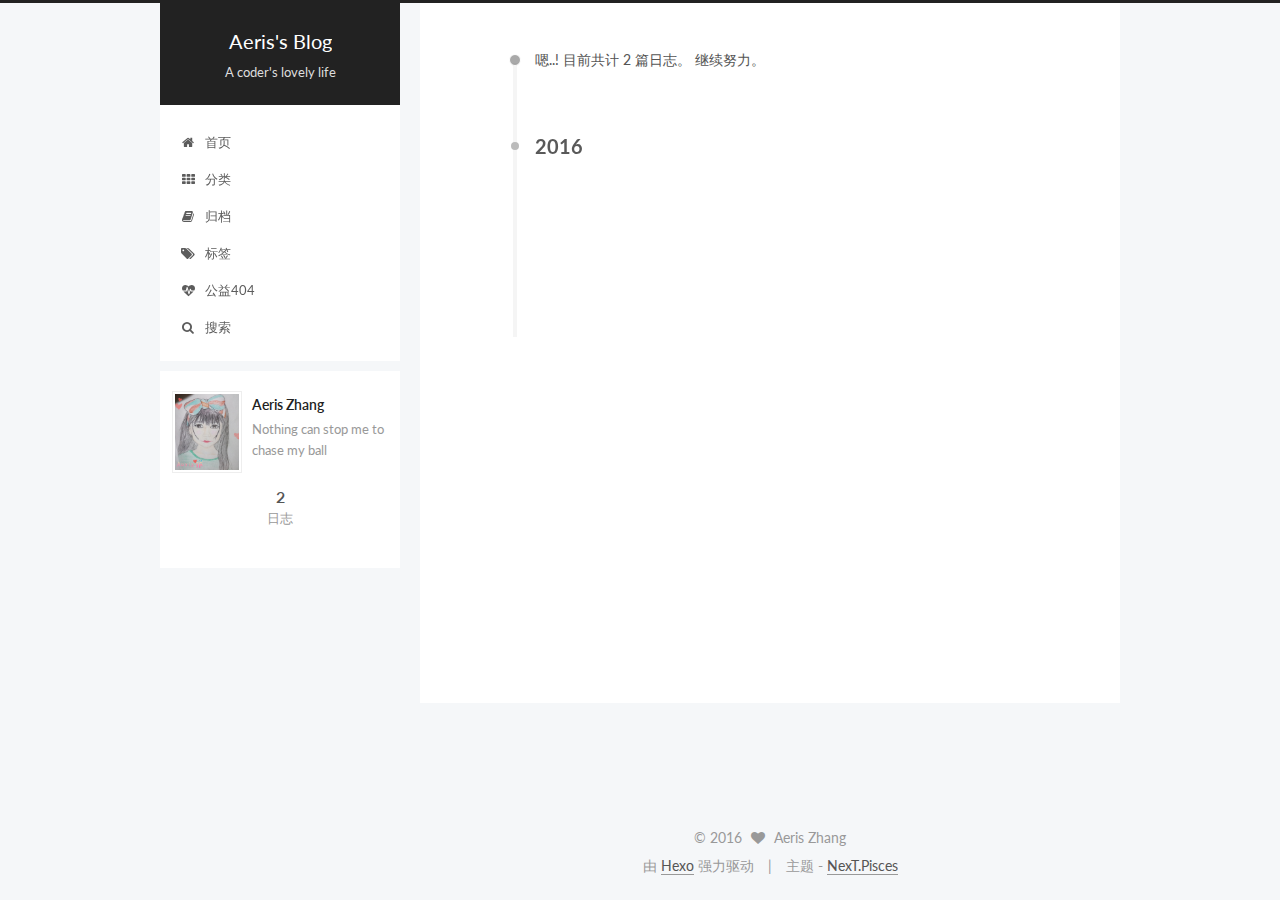
==== commit ecac53ea: "Site updated: 2016-05-01 21:49:05" ====
--- a/archives/index.html
+++ b/archives/index.html
@@ -244,7 +244,7 @@
       
         
       
-      嗯..! 目前共计 1 篇日志。 继续努力。
+      嗯..! 目前共计 2 篇日志。 继续努力。
     </span>
 
     
@@ -258,6 +258,43 @@
         <div class="collection-title">
           <h2 class="archive-year motion-element" id="archive-year-2016">2016</h2>
         </div>
+      
+      
+
+      
+
+  <article class="post post-type-normal" itemscope itemtype="http://schema.org/Article">
+    <header class="post-header">
+
+      <h1 class="post-title">
+        
+            <a class="post-title-link" href="/2016/05/01/pagerank/" itemprop="url">
+              
+                <span itemprop="name">未命名</span>
+              
+            </a>
+        
+      </h1>
+
+      <div class="post-meta">
+        <time class="post-time" itemprop="dateCreated"
+              datetime="2016-05-01T20:32:09+08:00"
+              content="2016-05-01" >
+          05-01
+        </time>
+      </div>
+
+    </header>
+  </article>
+
+
+
+    
+
+      
+      
+      
+
       
       
 
@@ -333,7 +370,7 @@
         <nav class="site-state motion-element">
           <div class="site-state-item site-state-posts">
             <a href="/archives">
-              <span class="site-state-item-count">1</span>
+              <span class="site-state-item-count">2</span>
               <span class="site-state-item-name">日志</span>
             </a>
           </div>
--- a/css/main.css
+++ b/css/main.css
@@ -1535,7 +1535,7 @@
   width: 4px;
   height: 4px;
   border-radius: 50%;
-  background: #db4628;
+  background: #dab9ff;
 }
 .links-of-blogroll {
   font-size: 13px;
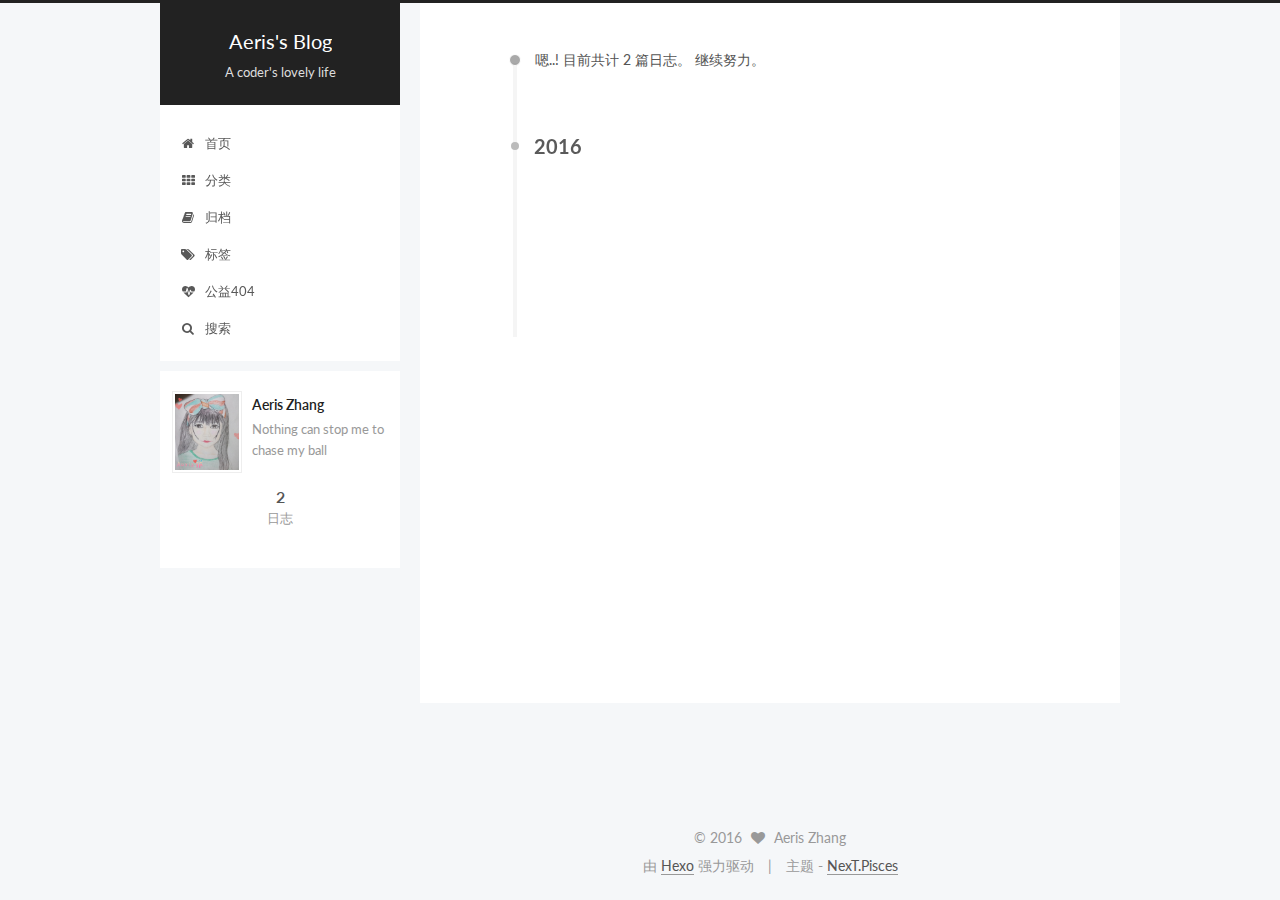
==== commit 934a8f28: "Site updated: 2016-05-02 09:50:07" ====
--- a/archives/index.html
+++ b/archives/index.html
@@ -270,7 +270,7 @@
         
             <a class="post-title-link" href="/2016/05/01/pagerank/" itemprop="url">
               
-                <span itemprop="name">未命名</span>
+                <span itemprop="name">PageRank</span>
               
             </a>
         
--- a/css/main.css
+++ b/css/main.css
@@ -1535,7 +1535,7 @@
   width: 4px;
   height: 4px;
   border-radius: 50%;
-  background: #dab9ff;
+  background: #d75e3b;
 }
 .links-of-blogroll {
   font-size: 13px;
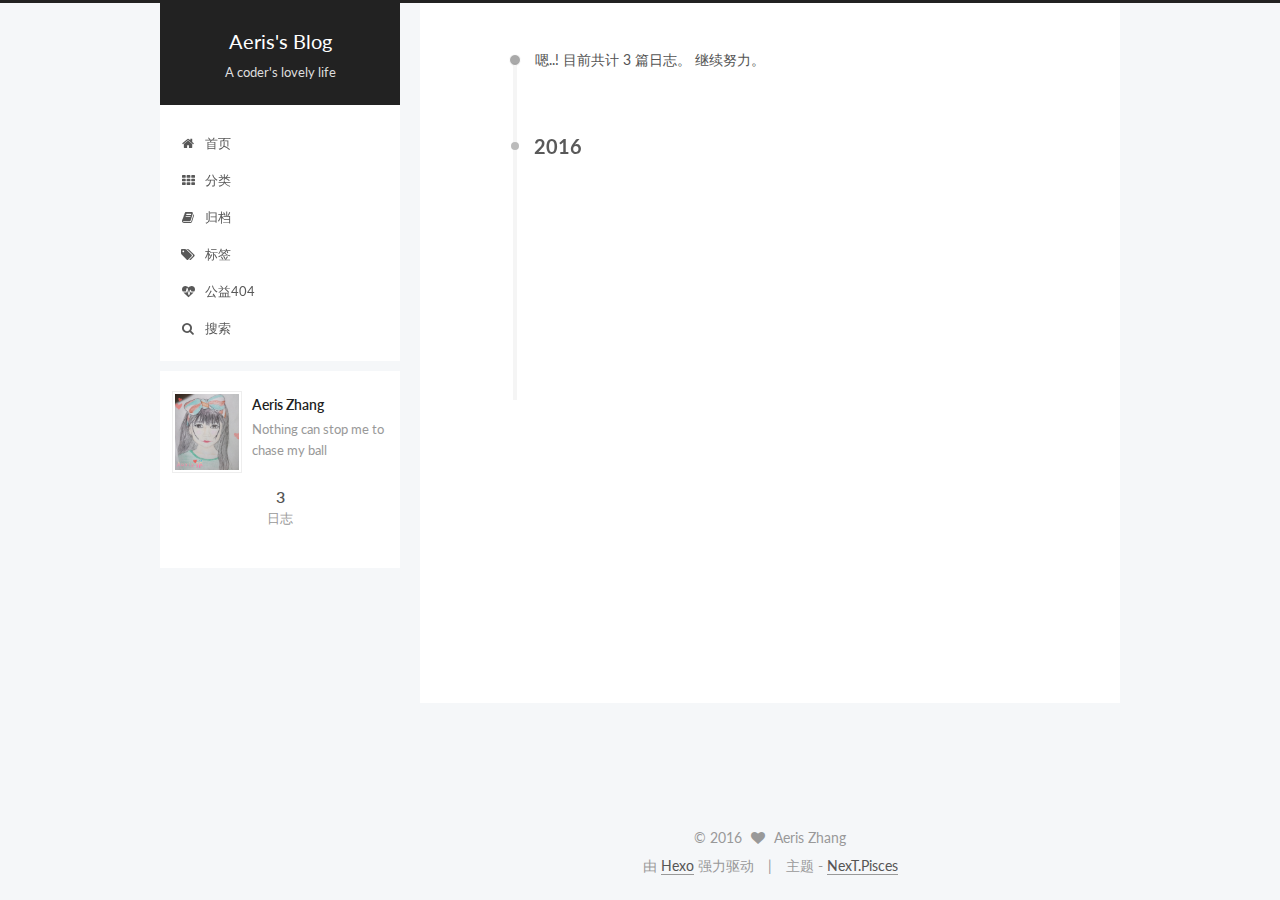
==== commit 3e09c724: "Site updated: 2016-05-10 19:17:50" ====
--- a/archives/index.html
+++ b/archives/index.html
@@ -244,7 +244,7 @@
       
         
       
-      嗯..! 目前共计 2 篇日志。 继续努力。
+      嗯..! 目前共计 3 篇日志。 继续努力。
     </span>
 
     
@@ -258,6 +258,43 @@
         <div class="collection-title">
           <h2 class="archive-year motion-element" id="archive-year-2016">2016</h2>
         </div>
+      
+      
+
+      
+
+  <article class="post post-type-normal" itemscope itemtype="http://schema.org/Article">
+    <header class="post-header">
+
+      <h1 class="post-title">
+        
+            <a class="post-title-link" href="/2016/05/10/LDA/" itemprop="url">
+              
+                <span itemprop="name">LDA(Latent Dirichlet Allocation)话题模型的java实现</span>
+              
+            </a>
+        
+      </h1>
+
+      <div class="post-meta">
+        <time class="post-time" itemprop="dateCreated"
+              datetime="2016-05-10T15:51:20+08:00"
+              content="2016-05-10" >
+          05-10
+        </time>
+      </div>
+
+    </header>
+  </article>
+
+
+
+    
+
+      
+      
+      
+
       
       
 
@@ -370,7 +407,7 @@
         <nav class="site-state motion-element">
           <div class="site-state-item site-state-posts">
             <a href="/archives">
-              <span class="site-state-item-count">2</span>
+              <span class="site-state-item-count">3</span>
               <span class="site-state-item-name">日志</span>
             </a>
           </div>
